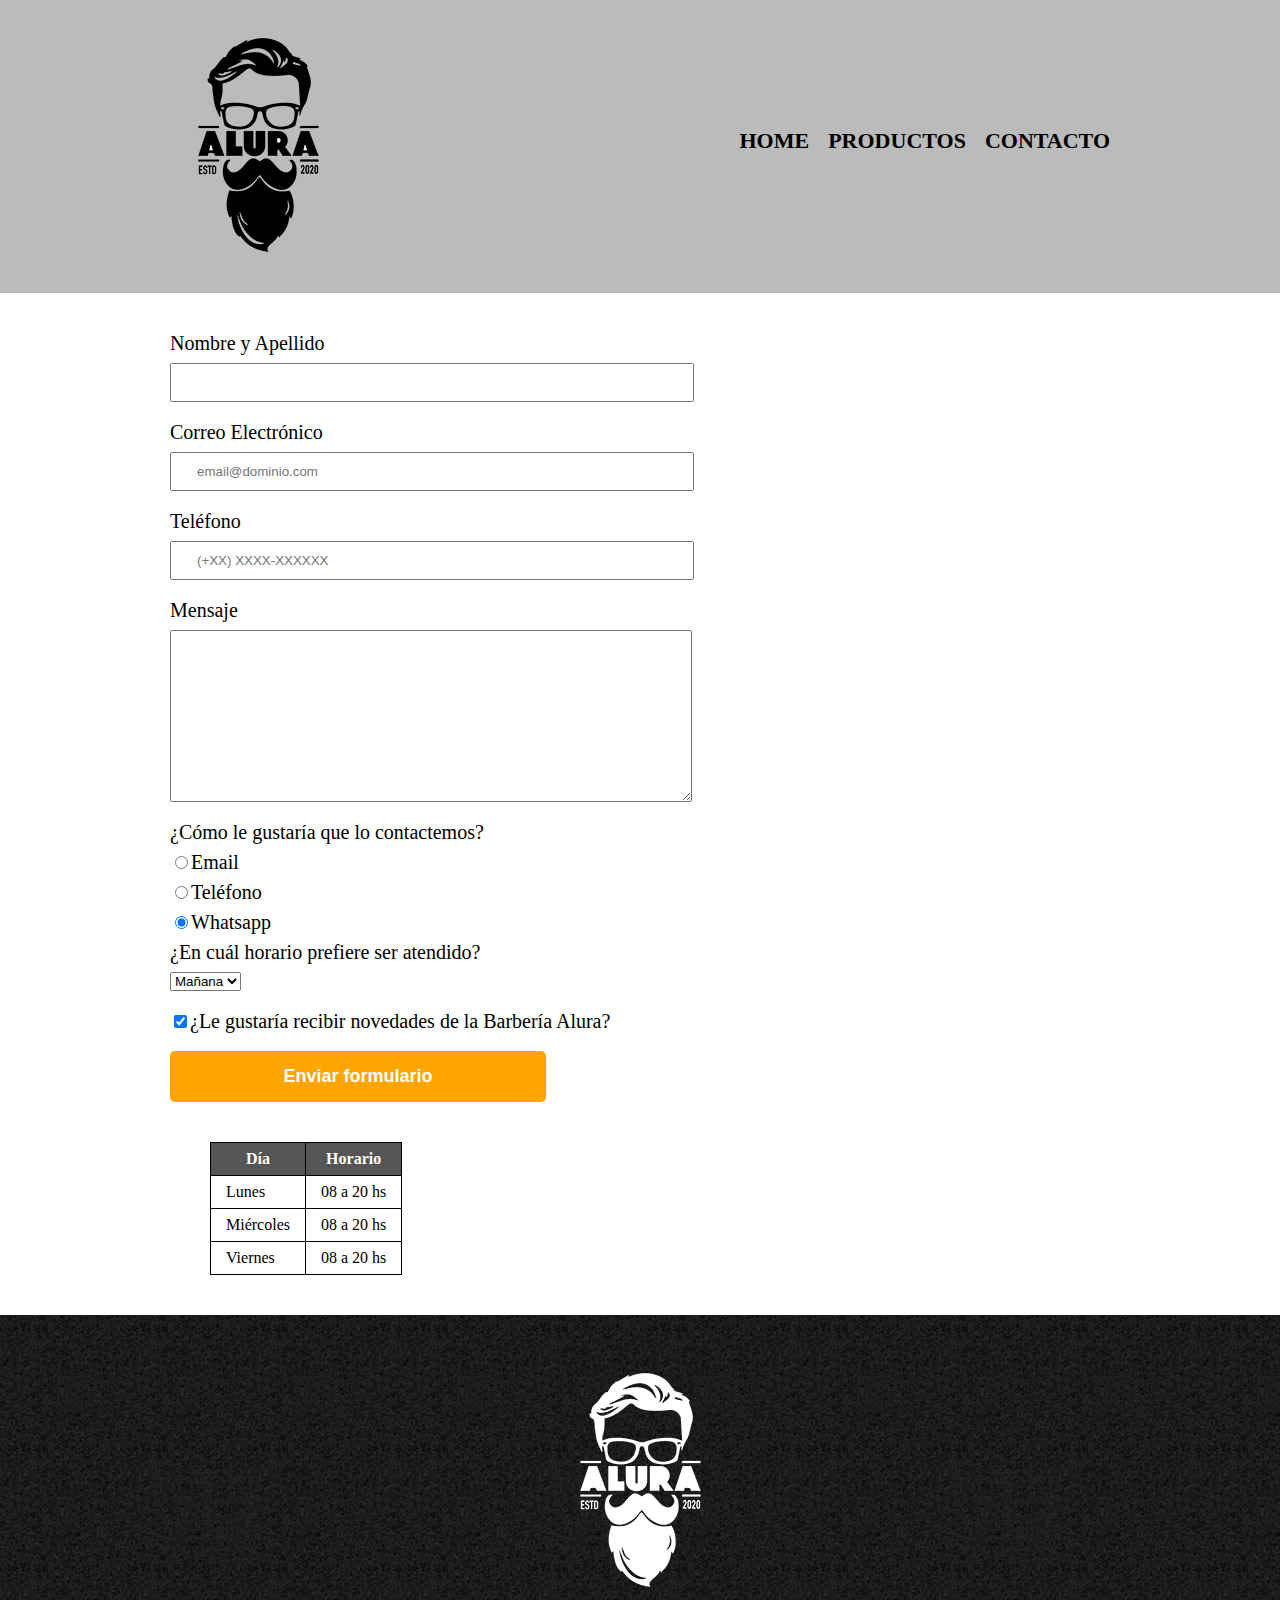
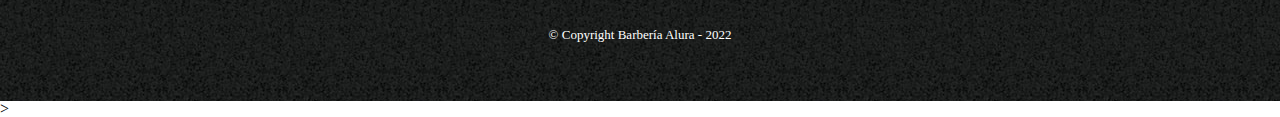
==== contacto.html @ c8e5f467 "carga de proyecto realizado en la etapa 3" ====
<!DOCTYPE html>
<html lang="es-AR">

<head>
    <meta charset="UTF-8" />
    <meta http-equiv="X-UA-Compatible" content="IE=edge" />
    <meta name="viewport" content="width=device-width, initial-scale=1.0" />
    <meta name="author" content="Horacio Carlos Maciel de Lima" />
    <meta name="description" content="Productos de la Barberia Alura" />
    <meta name="keywords"
        content="html, html5, css, css3, Oracle, Oracle ONE, Alura, Alura Latam, Curso, Curso HTML5 y CSS3, productos de barbería" />
    <title>Contacto - Barbería Alura</title>
    <link rel="icon" type="image/x-icon" href="./img/logo.ico" />
    <link rel="stylesheet" href="./css/reset.css" />
    <link rel="stylesheet" href="./css/style.css" />
</head>

<body>
    <header>
        <div class="caja">
            <!-- Caja superior-->
            <h1>
                <img src="./img/productos/logo.png"
                    alt="Logo de la Barbería Alura que muestra la silueta de un rostro masculino con anteojos, barba y sobrepuesto la palaba Alura" />
            </h1>
            <nav>
                <ul>
                    <li><a href="./index.html">Home</a></li>
                    <li><a href="./productos.html">Productos</a></li>
                    <li><a href="./contacto.html">Contacto</a></li>
                </ul>
            </nav>
        </div>
    </header>

    <main>
        <form>
            <!--Formulario de contacto-->
            <label for="nombreapellido">Nombre y Apellido</label>
            <input type="text" id="nombreapellido" class="input-padron" required />

            <label for="correoelectronico">Correo Electrónico</label>
            <input type="email" id="correoelectronico" class="input-padron" required placeholder="email@dominio.com" />

            <label for="telefono">Teléfono</label>
            <input type="tel" id="telefono" class="input-padron" required placeholder="(+XX) XXXX-XXXXXX" />

            <label for="mensaje">Mensaje</label>
            <textarea cols="70" rows="10" id="mensaje" class="input-padron" required></textarea>

            <fieldset>
                <legend>¿Cómo le gustaría que lo contactemos?</legend>

                <label for="radio-email"><input type="radio" name="contacto" value="email"
                        id="radio-email" />Email</label>

                <label for="radio-telefono"><input type="radio" name="contacto" value="telefono"
                        id="radio-telefono" />Teléfono</label>

                <label for=" radio-whatsapp"><input type="radio" name="contacto" value="whatsapp" id="radio-whatsapp"
                        checked />Whatsapp</label>
            </fieldset>

            <fieldset>
                <legend>¿En cuál horario prefiere ser atendido?</legend>
                <!-- Título del campo-->
                <select>
                    <option>Mañana</option>
                    <option>Tarde</option>
                    <option>Noche</option>
                </select>
            </fieldset>

            <label class="checkbox"><input type="checkbox" checked />¿Le gustaría recibir novedades de la
                Barbería Alura?</label>

            <input type="submit" value="Enviar formulario" class="enviar" />
        </form>

        <table>
            <!-- Tabla de días de atención-->
            <thead>
                <tr>
                    <th>Día</th>
                    <th>Horario</th>
                </tr>
            </thead>
            <tbody>
                <tr>
                    <td>Lunes</td>
                    <td>08 a 20 hs</td>
                </tr>
                <tr>
                    <td>Miércoles</td>
                    <td>08 a 20 hs</td>
                </tr>
                <tr>
                    <td>Viernes</td>
                    <td>08 a 20 hs</td>
                </tr>
            </tbody>
        </table>
    </main>

    <footer>
        <img src="./img/productos/logo-blanco.png"
            alt="Logo de la Barbería Alura que muestra la silueta blanca de un rostro masculino con anteojos, barba y sobrepuesto la palaba Alura" />
        <p class="copyright">&copy Copyright Barbería Alura - 2022</p>
    </footer>
    >
</body>

</html>
---- css/style.css ----
header {
  background-color: #bbbbbb;
  padding: 20px 0;
}

.caja {
  width: 940px;
  position: relative;
  margin: 0 auto;
}

nav {
  position: absolute;
  top: 110px;
  right: 0;
}
nav li {
  display: inline;
  margin: 0 0 0 15px;
}

nav a {
  text-transform: uppercase;
  color: #000000;
  font-weight: bold;
  font-size: 22px;
  text-decoration: none;
}

nav a:hover {
  color: #c78c19;
  text-decoration: underline;
}

.productos {
  width: 940px;
  margin: 0 auto;
  padding: 50px;
}

.productos li {
  display: inline-block;
  text-align: center;
  width: 30%;
  vertical-align: top;
  margin: 0 1.5%;
  padding: 30px 20px;
  box-sizing: border-box;
  border: 2px solid #000000;
  /* La línea anterior esigual a estas tres
    border-width: 2px;
    border-style: solid;
    border-color: #000000; */
  border-radius: 10px;
}

.productos li:hover {
  border-color: #c78c19;
}

.productos li:active {
  border-color: #088c19;
}

.productos h2 {
  font-size: 30px;
  font-weight: bold;
}

.productos li:hover h2 {
  font-size: 33px;
}

.productos-descripcion {
  font-size: 18px;
}

.productos-precio {
  font-size: 20px;
  font-weight: bold;
  margin-top: 10px;
}

footer {
  text-align: center;
  background: url(../img/productos/bg.jpg);
  padding: 40px;
}

.copyright {
  color: #ffffff;
  font-size: 13px;
  margin: 20px;
}

main {
  width: 940px;
  margin: auto;
}

form {
  margin: 40px 0;
}

form label,
form legend {
  display: block;
  font-size: 20px;
  margin: 0 0 10px;
}

.input-padron {
  display: block;
  margin: 0 0 20px;
  padding: 10px 25px;
  width: 50%;
}

.checkbox {
  margin: 20px 0;
}

.enviar {
  width: 40%;
  padding: 15px 0;
  font-size: 18px;
  font-weight: bold;
  color: white;
  background: orange;
  border: none;
  border-radius: 5px;
  transition: 1s all;
  cursor: pointer;
}

.enviar:hover {
  background: darkorange;
  transform: scale(1.2);
}

table {
  margin: 40px 40px;
}

thead {
  background: #555555;
  color: white;
  font-weight: bold;
}

td,
th {
  border: 1px solid #000000;
  padding: 8px 15px;
}
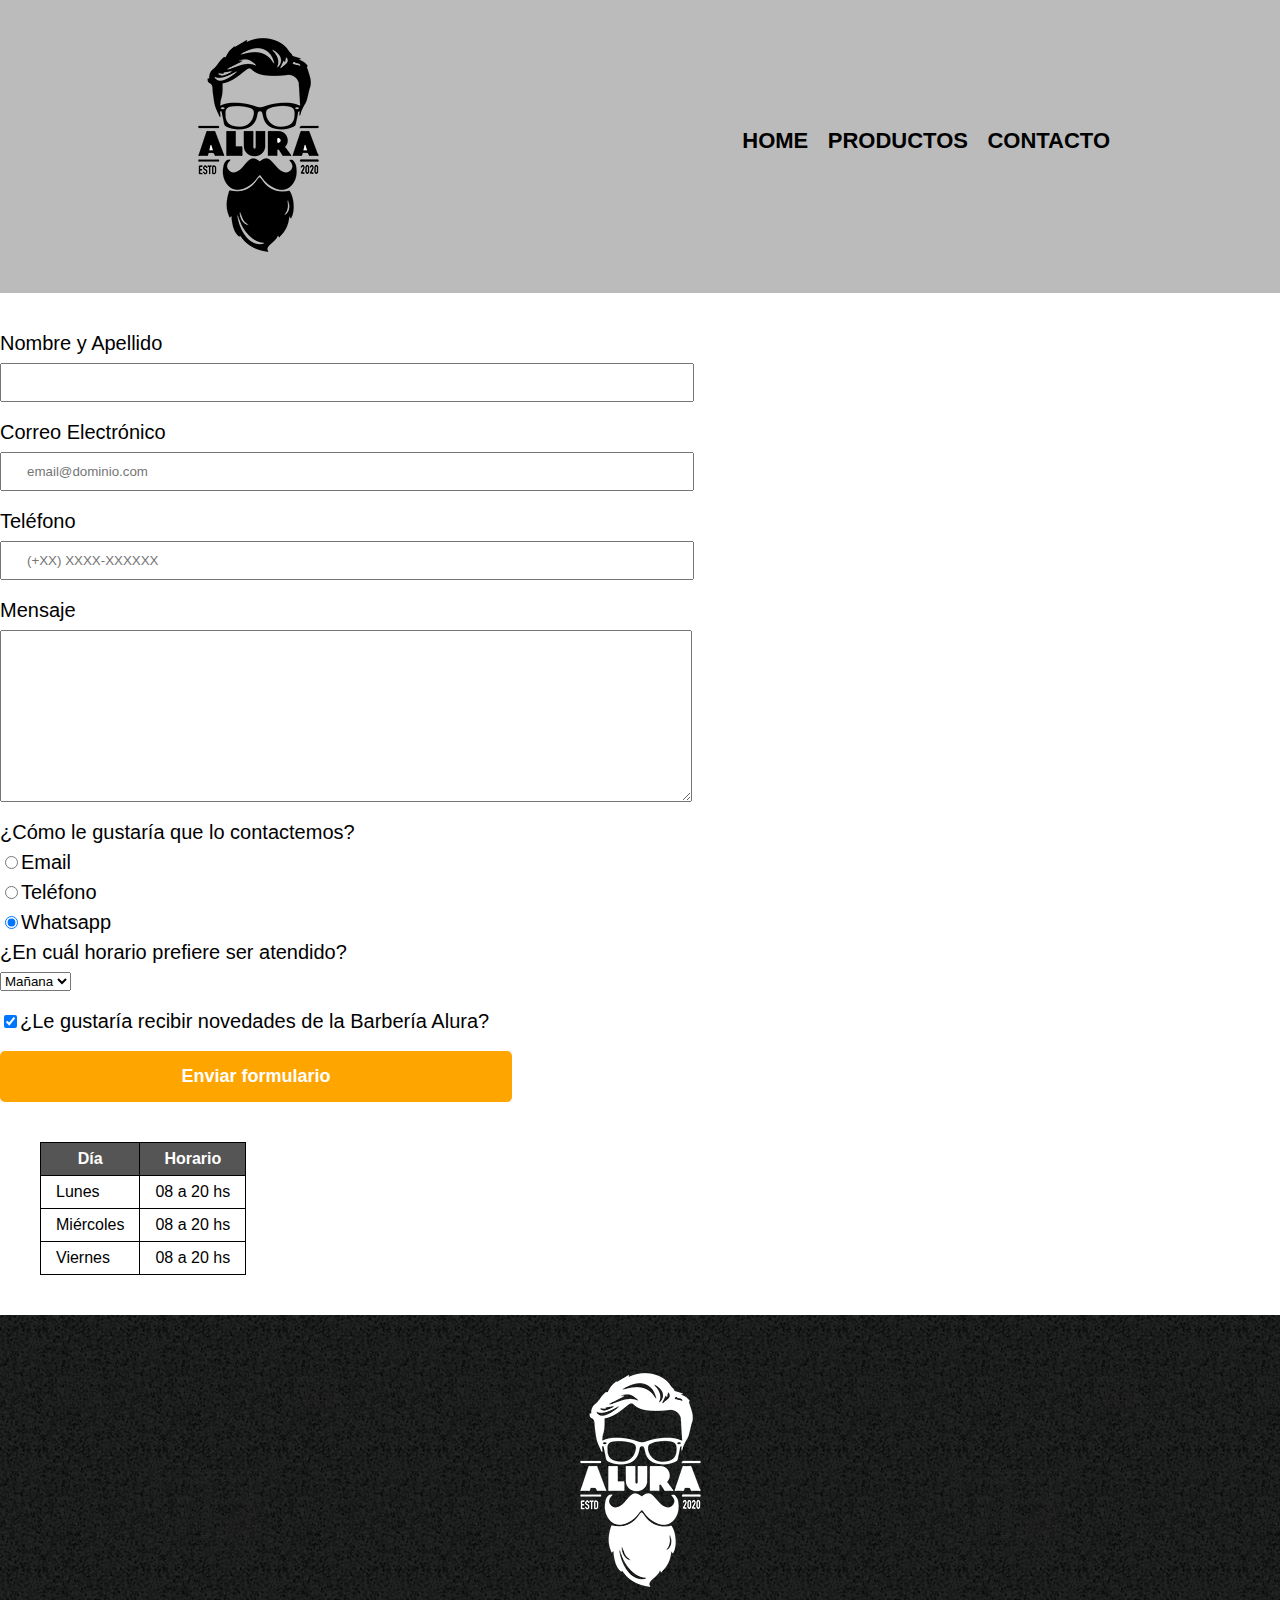
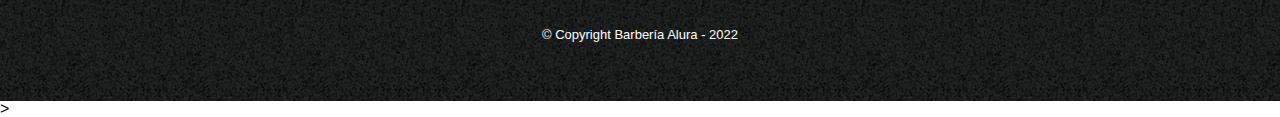
==== commit fa684807: "Aplicando diseño responsivo" ====
--- a/contacto.html
+++ b/contacto.html
@@ -3,8 +3,7 @@
 
 <head>
     <meta charset="UTF-8" />
-    <meta http-equiv="X-UA-Compatible" content="IE=edge" />
-    <meta name="viewport" content="width=device-width, initial-scale=1.0" />
+    <meta name="viewport" content="width=device-width" />
     <meta name="author" content="Horacio Carlos Maciel de Lima" />
     <meta name="description" content="Productos de la Barberia Alura" />
     <meta name="keywords"
--- a/css/style.css
+++ b/css/style.css
@@ -1,3 +1,6 @@
+body {
+  font-family: "Montserrat", sans-serif;
+}
 header {
   background-color: #bbbbbb;
   padding: 20px 0;
@@ -47,7 +50,7 @@
   padding: 30px 20px;
   box-sizing: border-box;
   border: 2px solid #000000;
-  /* La línea anterior esigual a estas tres
+  /* La línea anterior es igual a estas tres
     border-width: 2px;
     border-style: solid;
     border-color: #000000; */
@@ -71,11 +74,11 @@
   font-size: 33px;
 }
 
-.productos-descripcion {
+.producto-descripcion {
   font-size: 18px;
 }
 
-.productos-precio {
+.producto-precio {
   font-size: 20px;
   font-weight: bold;
   margin-top: 10px;
@@ -91,11 +94,6 @@
   color: #ffffff;
   font-size: 13px;
   margin: 20px;
-}
-
-main {
-  width: 940px;
-  margin: auto;
 }
 
 form {
@@ -153,3 +151,118 @@
   border: 1px solid #000000;
   padding: 8px 15px;
 }
+
+/* Aquí inicia el CCS para la HOME*/
+
+.banner {
+  width: 100%;
+}
+
+.principal {
+  padding: 3em 0;
+  background: #fefefe;
+  width: 940px;
+  margin: 0 auto;
+}
+.titulo-principal {
+  text-align: center;
+  font-size: 2em;
+  margin: 0 0 1em;
+  clear: left;
+}
+
+.principal p {
+  margin: 0 0 1em;
+}
+
+.principal strong {
+  font-weight: bold;
+}
+
+.principal em {
+  font-style: italic;
+}
+
+.utensillos {
+  width: 120px;
+  float: left;
+  margin: 0 20px 20px 0;
+}
+
+.mapa {
+  padding: 3em 0;
+  background: linear-gradient(#fefefe, #88888888);
+}
+
+.mapa p {
+  margin: 0 0 2em;
+  text-align: center;
+}
+
+.mapa-contenido {
+  width: 940px;
+  margin: 0 auto;
+}
+
+.diferenciales {
+  padding: 3em 0;
+  background: #88888888;
+}
+
+.contenido-diferenciales {
+  width: 640px;
+  margin: 0 auto;
+}
+
+.lista-diferenciales {
+  width: 40%;
+  display: inline-block;
+  vertical-align: top;
+}
+
+.items {
+  line-height: 1.5;
+}
+
+.items::before {
+  content: "★";
+}
+
+.items:first-child {
+  font-weight: bold;
+}
+
+.imagen-diferenciales {
+  width: 60%;
+  transition: 400ms;
+  box-shadow: 10px 10px 30px 15px #000000;
+}
+
+.imagen-diferenciales:hover {
+  opacity: 0.3;
+}
+
+.video {
+  width: 560px;
+  margin: 1em auto;
+}
+
+@media screen and (max-width: 480px) {
+  h1 {
+    text-align: center;
+  }
+  nav {
+    position: static;
+  }
+  .caja,
+  .principal,
+  .mapa-contenido,
+  .contenido-diferenciales,
+  .video {
+    width: auto;
+  }
+  .lista-diferenciales,
+  .imagen-diferenciales {
+    width: 100%;
+  }
+}
